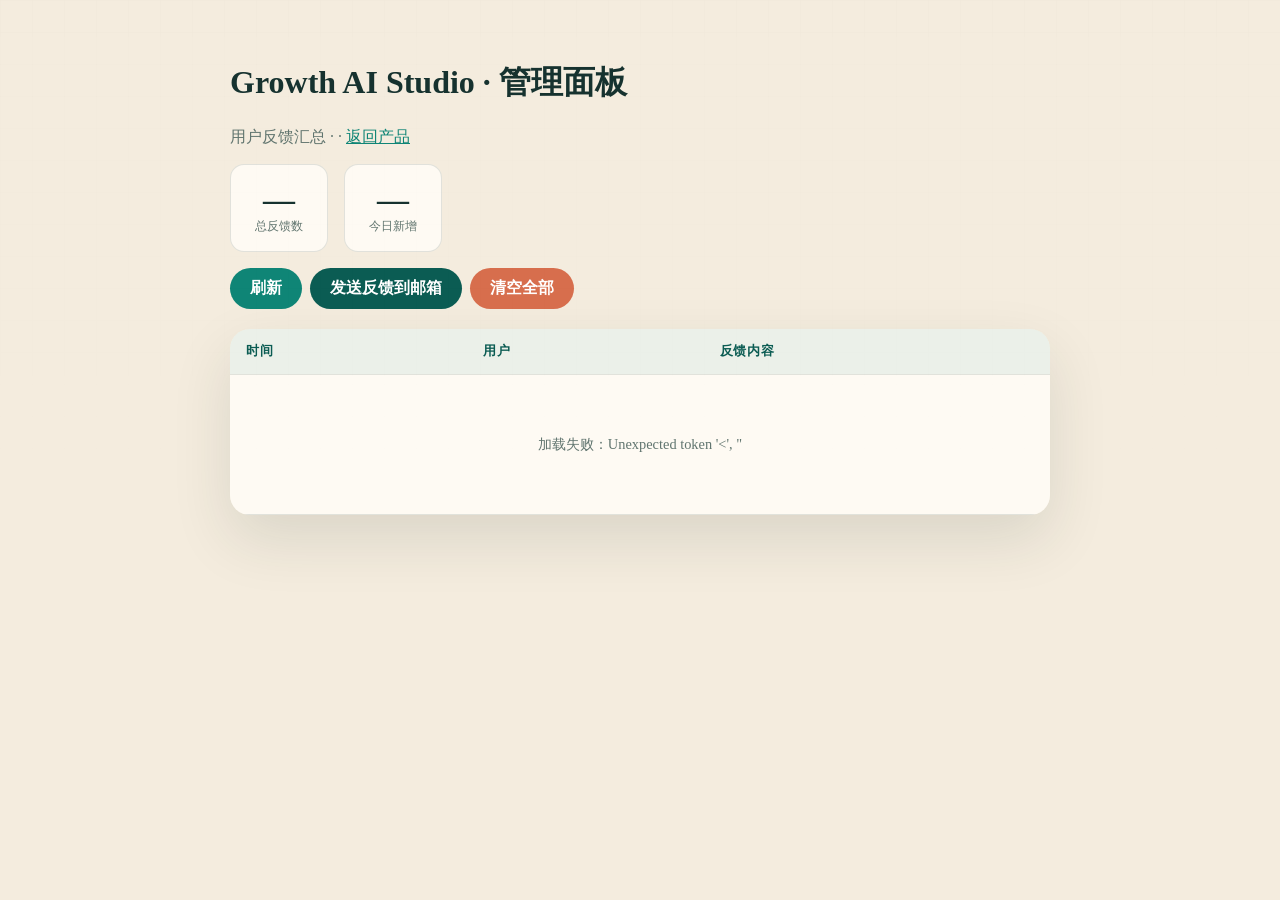
==== static/admin.html @ 299b8d16 "v1.4.3 — Admin panel + email feedback summary - /admin page: table listing all feedbacks with stats " ====
<!doctype html>
<html lang="zh-CN">
<head>
  <meta charset="utf-8"><meta name="viewport" content="width=device-width, initial-scale=1">
  <title>Growth 管理面板 · 用户反馈</title>
  <link rel="stylesheet" href="styles.css">
  <style>
    body { background: var(--bg); font-family: var(--font); padding: 40px; max-width: 900px; margin: 0 auto; }
    h1 { font-family: Georgia, serif; }
    table { width: 100%; border-collapse: collapse; margin-top: 20px; background: var(--panel); border-radius: var(--radius-lg); overflow: hidden; box-shadow: var(--shadow); }
    th, td { padding: 14px 16px; text-align: left; border-bottom: 1px solid var(--line); font-size: 0.9rem; }
    th { background: rgba(15,133,118,0.08); font-weight: 700; color: var(--accent-strong); font-size: 0.8rem; text-transform: uppercase; letter-spacing: 0.06em; }
    tr:hover { background: rgba(15,133,118,0.03); }
    .empty { text-align: center; padding: 60px; color: var(--muted); }
    .actions { margin-top: 16px; display: flex; gap: 8px; }
    .btn { padding: 10px 20px; border-radius: 999px; border: none; font: inherit; font-weight: 600; cursor: pointer; transition: all 180ms ease; }
    .btn-primary { background: var(--accent); color: white; }
    .btn-danger { background: var(--warm); color: white; }
    .btn:hover { transform: translateY(-1px); }
    .badge { display: inline-block; padding: 2px 10px; border-radius: 12px; font-size: 0.75rem; background: var(--accent-soft); color: var(--accent-strong); }
    .stats { display: flex; gap: 16px; margin: 16px 0; }
    .stat { padding: 16px 24px; background: var(--panel); border-radius: var(--radius-md); border: 1px solid var(--line); text-align: center; }
    .stat .num { font-size: 2rem; font-weight: 700; color: var(--ink); }
    .stat .label { font-size: 0.78rem; color: var(--muted); }
  </style>
</head>
<body>
<h1>Growth AI Studio · 管理面板</h1>
<p style="color:var(--muted);">用户反馈汇总 · <span id="version"></span> · <a href="/" style="color:var(--accent);">返回产品</a></p>

<div class="stats">
  <div class="stat"><div class="num" id="totalCount">—</div><div class="label">总反馈数</div></div>
  <div class="stat"><div class="num" id="todayCount">—</div><div class="label">今日新增</div></div>
</div>

<div class="actions">
  <button class="btn btn-primary" onclick="loadFeedbacks()">刷新</button>
  <button class="btn" onclick="sendEmail()" style="background:var(--accent-strong);color:white;">发送反馈到邮箱</button>
  <button class="btn btn-danger" onclick="clearAll()">清空全部</button>
</div>
<div id="emailMsg" style="margin-top:8px;font-size:0.85rem;display:none;"></div>

<table>
  <thead><tr><th>时间</th><th>用户</th><th>反馈内容</th></tr></thead>
  <tbody id="feedbackTable"><tr><td class="empty" colspan="3">加载中...</td></tr></tbody>
</table>

<script>
async function loadFeedbacks() {
  try {
    const r = await fetch('/api/feedbacks');
    const data = await r.json();
    document.getElementById('totalCount').textContent = data.count || 0;

    const today = new Date().toISOString().slice(0, 10);
    const todayCount = (data.feedbacks || []).filter(f => (f.time || '').startsWith(today)).length;
    document.getElementById('todayCount').textContent = todayCount;

    const tbody = document.getElementById('feedbackTable');
    if (!data.feedbacks || data.feedbacks.length === 0) {
      tbody.innerHTML = '<tr><td class="empty" colspan="3">暂无反馈</td></tr>';
      return;
    }
    tbody.innerHTML = data.feedbacks.map(f =>
      '<tr><td>' + (f.time || '') + '</td><td><span class="badge">' + (f.user || '匿名') + '</span></td><td>' + (f.text || '') + '</td></tr>'
    ).join('');
  } catch (e) {
    document.getElementById('feedbackTable').innerHTML = '<tr><td class="empty" colspan="3">加载失败：' + e.message + '</td></tr>';
  }
}

async function sendEmail() {
  const el = document.getElementById('emailMsg');
  el.style.display = ''; el.textContent = '发送中...';
  try {
    const r = await fetch('/api/admin/email-summary', { method: 'POST', headers: {'Content-Type':'application/json'}, body: '{}' });
    const d = await r.json();
    el.textContent = d.ok ? d.msg : ('发送失败: ' + d.error);
    el.style.color = d.ok ? 'var(--accent)' : 'var(--warm)';
  } catch(e) {
    el.textContent = '请求失败: ' + e.message;
    el.style.color = 'var(--warm)';
  }
}

async function clearAll() {
  if (!confirm('确定要清空所有反馈吗？此操作不可恢复。')) return;
  await fetch('/api/feedbacks', { method: 'DELETE' });
  loadFeedbacks();
}

// Check health for version
fetch('/api/health').then(r => r.json()).then(d => {
  document.getElementById('version').textContent = 'v' + (d.version || '?');
}).catch(() => {});

loadFeedbacks();
// Auto-refresh every 60s
setInterval(loadFeedbacks, 60000);
</script>
</body>
</html>
---- static/styles.css ----
:root {
  --bg: #f4ecde;
  --bg-2: #ece0ce;
  --panel: rgba(255, 252, 246, 0.88);
  --panel-strong: rgba(255, 249, 239, 0.96);
  --ink: #16322f;
  --muted: #61756f;
  --line: rgba(22, 50, 47, 0.12);
  --accent: #0f8576;
  --accent-strong: #0b5c53;
  --accent-soft: #dff5ef;
  --warm: #d76e4d;
  --warm-soft: #ffe5da;
  --danger: #a63f31;
  --shadow: 0 24px 60px rgba(30, 48, 44, 0.12);
  --radius-xl: 28px;
  --radius-lg: 20px;
  --radius-md: 14px;
}

* {
  box-sizing: border-box;
}

html {
  scroll-behavior: smooth;
}

body {
  margin: 0;
  min-height: 100vh;
  color: var(--ink);
  background:
    radial-gradient(circle at top left, rgba(215, 110, 77, 0.18), transparent 34%),
    radial-gradient(circle at top right, rgba(15, 133, 118, 0.16), transparent 28%),
    linear-gradient(180deg, var(--bg) 0%, var(--bg-2) 100%);
  font-family: "Avenir Next", "Segoe UI", "PingFang SC", "Microsoft YaHei", sans-serif;
}

body::before {
  content: "";
  position: fixed;
  inset: 0;
  pointer-events: none;
  background-image:
    linear-gradient(rgba(22, 50, 47, 0.03) 1px, transparent 1px),
    linear-gradient(90deg, rgba(22, 50, 47, 0.03) 1px, transparent 1px);
  background-size: 32px 32px;
  mask-image: linear-gradient(180deg, rgba(0, 0, 0, 0.2), transparent 60%);
}

.ambient {
  position: fixed;
  width: 320px;
  height: 320px;
  border-radius: 999px;
  filter: blur(20px);
  pointer-events: none;
  opacity: 0.7;
}

.ambient-left {
  top: 80px;
  left: -120px;
  background: rgba(215, 110, 77, 0.18);
}

.ambient-right {
  top: 220px;
  right: -110px;
  background: rgba(15, 133, 118, 0.16);
}

.shell {
  width: min(1440px, calc(100vw - 40px));
  margin: 0 auto;
}

.glass-card {
  background: var(--panel);
  border: 1px solid rgba(255, 255, 255, 0.68);
  box-shadow: var(--shadow);
  backdrop-filter: blur(16px);
}

.eyebrow {
  margin: 0 0 10px;
  color: var(--accent-strong);
  text-transform: uppercase;
  letter-spacing: 0.18em;
  font-size: 0.78rem;
  font-weight: 700;
}

h1,
h2,
h3 {
  font-family: Georgia, "Noto Serif SC", "Songti SC", serif;
}

.hero h1,
.auth-copy h1 {
  margin: 0;
  font-size: clamp(3rem, 6vw, 5.2rem);
  line-height: 0.96;
}

.hero-subtitle {
  margin: 14px 0 10px;
  font-size: clamp(1.1rem, 2.1vw, 1.65rem);
  color: var(--accent-strong);
  font-weight: 700;
}

.hero-description {
  margin: 0;
  color: var(--muted);
  line-height: 1.8;
  max-width: 62ch;
}

.auth-shell {
  min-height: 100vh;
  display: grid;
  place-items: center;
  padding: 20px 0;
}

.auth-card {
  display: grid;
  grid-template-columns: 1.2fr 0.86fr;
  gap: 24px;
  padding: 28px;
  border-radius: var(--radius-xl);
}

.auth-copy,
.auth-panel {
  border-radius: var(--radius-xl);
}

.auth-copy {
  padding: 30px;
  background:
    linear-gradient(135deg, rgba(255, 255, 255, 0.78), rgba(255, 249, 239, 0.94)),
    linear-gradient(120deg, rgba(15, 133, 118, 0.08), rgba(215, 110, 77, 0.06));
  border: 1px solid rgba(255, 255, 255, 0.6);
}

.auth-panel {
  padding: 24px;
  background: rgba(255, 255, 255, 0.78);
  border: 1px solid rgba(22, 50, 47, 0.08);
}

.auth-feature-list {
  display: grid;
  gap: 14px;
  margin-top: 24px;
}

.auth-feature-list article {
  padding: 14px 16px;
  border-radius: var(--radius-md);
  background: rgba(255, 255, 255, 0.7);
  border: 1px solid rgba(22, 50, 47, 0.08);
}

.auth-feature-list strong {
  display: block;
  font-size: 1rem;
}

.auth-feature-list p {
  margin: 6px 0 0;
  color: var(--muted);
  line-height: 1.65;
}

.auth-tabs {
  display: grid;
  grid-template-columns: repeat(2, minmax(0, 1fr));
  gap: 8px;
  margin-bottom: 18px;
}

.auth-tab,
.primary-btn,
.secondary-link,
.preset-btn,
.tag-chip,
.history-item,
.compact-btn {
  transition: transform 180ms ease, background 180ms ease, box-shadow 180ms ease;
}

.auth-tab {
  appearance: none;
  border: 1px solid rgba(22, 50, 47, 0.08);
  border-radius: 16px;
  padding: 12px;
  background: rgba(255, 255, 255, 0.8);
  color: var(--ink);
  font: inherit;
  font-weight: 700;
  cursor: pointer;
}

.auth-tab.is-active {
  background: linear-gradient(135deg, rgba(15, 133, 118, 0.12), rgba(255, 255, 255, 0.94));
  border-color: rgba(15, 133, 118, 0.3);
}

.auth-form {
  display: grid;
  gap: 14px;
}

.field {
  display: grid;
  gap: 8px;
}

.field span {
  font-weight: 700;
  font-size: 0.95rem;
}

.field input,
.field textarea,
.field select {
  width: 100%;
  border: 1px solid rgba(22, 50, 47, 0.12);
  background: rgba(255, 255, 255, 0.9);
  border-radius: 14px;
  padding: 12px 14px;
  color: var(--ink);
  font: inherit;
  resize: vertical;
}

.auth-note {
  margin: 14px 0 0;
  color: var(--muted);
  line-height: 1.65;
  font-size: 0.92rem;
}

.primary-btn {
  appearance: none;
  border: none;
  border-radius: 999px;
  background: linear-gradient(135deg, var(--accent), var(--accent-strong));
  color: white;
  padding: 14px 20px;
  font-size: 1rem;
  font-weight: 700;
  cursor: pointer;
  box-shadow: 0 14px 28px rgba(11, 92, 83, 0.26);
}

.full-width {
  width: 100%;
}

.secondary-link {
  display: inline-flex;
  justify-content: center;
  align-items: center;
  text-decoration: none;
  border-radius: 999px;
  color: var(--ink);
  padding: 13px 18px;
  background: rgba(255, 255, 255, 0.68);
  border: 1px solid rgba(22, 50, 47, 0.08);
  cursor: pointer;
  font: inherit;
}

.secondary-btn {
  margin-top: 12px;
}

.primary-btn:hover,
.secondary-link:hover,
.preset-btn:hover,
.tag-chip:hover,
.history-item:hover,
.compact-btn:hover,
.auth-tab:hover {
  transform: translateY(-2px);
}

.topbar {
  display: flex;
  justify-content: space-between;
  gap: 16px;
  align-items: center;
  padding: 18px 0 6px;
}

.brand-line {
  display: grid;
  gap: 6px;
}

.brand-line strong {
  font-size: 1.08rem;
}

.mini-note {
  color: var(--muted);
  font-size: 0.92rem;
}

.topbar-actions {
  display: flex;
  align-items: center;
  gap: 10px;
  flex-wrap: wrap;
  justify-content: flex-end;
}

.compact-btn {
  padding: 10px 14px;
}

.user-badge {
  display: inline-flex;
  align-items: center;
  padding: 10px 14px;
  border-radius: 999px;
  background: rgba(223, 245, 239, 0.88);
  color: var(--accent-strong);
  font-weight: 700;
}

.hero {
  display: grid;
  grid-template-columns: 1.16fr 0.94fr;
  gap: 24px;
  padding: 12px 0 24px;
  align-items: stretch;
}

.hero-copy,
.hero-card,
.panel {
  border-radius: var(--radius-xl);
}

.hero-copy {
  padding: 34px;
  background:
    linear-gradient(135deg, rgba(255, 255, 255, 0.72), rgba(255, 250, 243, 0.9)),
    linear-gradient(120deg, rgba(15, 133, 118, 0.08), rgba(215, 110, 77, 0.06));
  border: 1px solid rgba(255, 255, 255, 0.6);
  box-shadow: var(--shadow);
}

.hero-actions {
  display: flex;
  gap: 14px;
  align-items: center;
  margin-top: 26px;
  flex-wrap: wrap;
}

.hero-metrics {
  display: grid;
  grid-template-columns: repeat(3, minmax(0, 1fr));
  gap: 14px;
  margin-top: 26px;
}

.metric-chip {
  padding: 16px;
  border-radius: var(--radius-lg);
  background: rgba(255, 255, 255, 0.62);
  border: 1px solid rgba(22, 50, 47, 0.08);
}

.metric-value {
  display: block;
  font-size: 1.7rem;
  font-weight: 800;
}

.metric-label {
  display: block;
  margin-top: 4px;
  color: var(--muted);
  font-size: 0.95rem;
}

.hero-card {
  padding: 24px;
  position: relative;
  overflow: hidden;
}

.hero-card::after {
  content: "";
  position: absolute;
  inset: auto -50px -50px auto;
  width: 220px;
  height: 220px;
  background: radial-gradient(circle, rgba(15, 133, 118, 0.16), transparent 64%);
}

.hero-card-top {
  display: flex;
  align-items: center;
  gap: 10px;
  color: var(--accent-strong);
  font-weight: 700;
  margin-bottom: 18px;
}

.status-dot {
  width: 10px;
  height: 10px;
  border-radius: 999px;
  background: var(--accent);
  box-shadow: 0 0 0 6px rgba(15, 133, 118, 0.15);
}

.ai-console {
  display: grid;
  gap: 12px;
}

.console-line {
  display: grid;
  grid-template-columns: 40px 1fr;
  gap: 12px;
  padding: 12px 14px;
  border-radius: 16px;
  background: rgba(255, 255, 255, 0.72);
  border: 1px solid rgba(22, 50, 47, 0.08);
}

.console-index {
  color: var(--warm);
  font-weight: 800;
}

.console-line p {
  margin: 0;
  color: var(--muted);
  line-height: 1.65;
}

.app-layout {
  display: grid;
  grid-template-columns: minmax(340px, 430px) minmax(0, 1fr);
  gap: 22px;
  align-items: start;
  padding-bottom: 40px;
}

.control-column,
.content-column {
  display: grid;
  gap: 22px;
}

.panel {
  padding: 24px;
}

.panel-heading h2 {
  margin: 0;
  font-size: 1.95rem;
}

.panel-heading p:last-child {
  margin: 8px 0 0;
  color: var(--muted);
  line-height: 1.7;
}

.workspace-summary,
.history-list,
.profile-form,
.sub-panel,
.algorithm-list,
.summary-list,
.gap-list,
.annual-roadmap,
.monthly-plan,
.resource-board {
  display: grid;
  gap: 16px;
}

.history-item {
  appearance: none;
  border: 1px solid rgba(22, 50, 47, 0.08);
  border-radius: 16px;
  padding: 14px;
  text-align: left;
  background: rgba(255, 255, 255, 0.72);
  cursor: pointer;
}

.history-item strong {
  display: block;
  margin-bottom: 6px;
}

.history-item span {
  color: var(--muted);
  font-size: 0.92rem;
}

.empty-state {
  color: var(--muted);
  cursor: default;
}

.preset-row {
  display: grid;
  grid-template-columns: repeat(3, minmax(0, 1fr));
  gap: 10px;
  margin: 20px 0 18px;
}

.preset-btn {
  appearance: none;
  border: 1px solid rgba(22, 50, 47, 0.1);
  background: rgba(255, 255, 255, 0.7);
  border-radius: 16px;
  padding: 12px;
  color: var(--ink);
  cursor: pointer;
  text-align: left;
}

.preset-btn strong {
  display: block;
  font-size: 0.98rem;
}

.preset-btn span {
  display: block;
  color: var(--muted);
  margin-top: 4px;
  font-size: 0.88rem;
  line-height: 1.5;
}

.preset-btn.is-active {
  background: linear-gradient(135deg, rgba(15, 133, 118, 0.1), rgba(255, 255, 255, 0.88));
  border-color: rgba(15, 133, 118, 0.32);
  box-shadow: inset 0 0 0 1px rgba(15, 133, 118, 0.08);
}

.field-grid {
  display: grid;
  grid-template-columns: repeat(2, minmax(0, 1fr));
  gap: 14px;
}

.field-wide {
  grid-column: 1 / -1;
}

.slider-grid,
.coach-controls {
  display: grid;
  grid-template-columns: repeat(2, minmax(0, 1fr));
  gap: 14px;
}

.coach-controls {
  grid-template-columns: repeat(3, minmax(0, 1fr));
}

.range-wrap {
  display: flex;
  align-items: center;
  gap: 12px;
}

input[type="range"] {
  width: 100%;
  accent-color: var(--accent);
}

.toggle-row {
  display: flex;
  gap: 10px;
  align-items: center;
  padding: 12px 14px;
  border-radius: 16px;
  background: rgba(255, 255, 255, 0.58);
  border: 1px solid rgba(22, 50, 47, 0.08);
}

.upload-hint {
  display: flex;
  gap: 12px;
  align-items: flex-start;
  padding: 14px 16px;
  border-radius: 18px;
  background: linear-gradient(135deg, rgba(15, 133, 118, 0.08), rgba(215, 110, 77, 0.08));
}

.upload-hint p {
  margin: 0;
  color: var(--muted);
  line-height: 1.65;
}

.upload-pill {
  display: inline-flex;
  align-items: center;
  justify-content: center;
  min-width: 78px;
  border-radius: 999px;
  padding: 7px 10px;
  background: rgba(255, 255, 255, 0.74);
  font-size: 0.85rem;
  font-weight: 800;
  color: var(--accent-strong);
}

.sub-panel {
  padding: 16px;
  border-radius: 20px;
  background: rgba(255, 255, 255, 0.64);
  border: 1px solid rgba(22, 50, 47, 0.08);
}

.sub-panel-head {
  display: flex;
  justify-content: space-between;
  gap: 12px;
  align-items: baseline;
  flex-wrap: wrap;
}

.sub-panel-head h3 {
  margin: 0;
  font-size: 1.22rem;
}

.sub-panel-head p {
  margin: 0;
  color: var(--muted);
}

.tag-grid {
  display: flex;
  flex-wrap: wrap;
  gap: 10px;
}

.tag-chip {
  appearance: none;
  border: 1px solid rgba(22, 50, 47, 0.1);
  border-radius: 999px;
  padding: 10px 14px;
  background: rgba(255, 255, 255, 0.76);
  color: var(--ink);
  cursor: pointer;
}

.tag-chip.is-selected {
  background: linear-gradient(135deg, rgba(15, 133, 118, 0.12), rgba(255, 255, 255, 0.95));
  border-color: rgba(15, 133, 118, 0.28);
}

.career-chip {
  background: rgba(223, 245, 239, 0.74);
}

.timetable-board {
  display: grid;
  gap: 10px;
}

.timetable-header,
.timetable-row {
  display: grid;
  grid-template-columns: 86px repeat(7, minmax(0, 1fr));
  gap: 8px;
}

.timetable-header span,
.period-label {
  padding: 10px 8px;
  border-radius: 14px;
  font-size: 0.9rem;
  text-align: center;
}

.timetable-header span {
  background: rgba(22, 50, 47, 0.07);
  font-weight: 700;
}

.period-label {
  background: rgba(255, 255, 255, 0.76);
  border: 1px solid rgba(22, 50, 47, 0.08);
  color: var(--muted);
  font-weight: 700;
}

.slot-btn {
  appearance: none;
  border: 1px solid rgba(22, 50, 47, 0.08);
  border-radius: 14px;
  min-height: 68px;
  padding: 8px;
  font: inherit;
  cursor: pointer;
  color: var(--ink);
  background: rgba(255, 255, 255, 0.78);
}

.slot-btn small {
  display: block;
  margin-top: 6px;
  color: var(--muted);
}

.slot-btn.is-study {
  background: rgba(223, 245, 239, 0.94);
}

.slot-btn.is-focus {
  background: linear-gradient(135deg, rgba(15, 133, 118, 0.18), rgba(223, 245, 239, 0.92));
  border-color: rgba(15, 133, 118, 0.28);
}

.slot-btn.is-blocked {
  background: rgba(97, 117, 111, 0.14);
  color: rgba(22, 50, 47, 0.76);
}

.budget-summary,
.gap-overview,
.dependency-row,
.focus-list,
.resource-meta,
.strength-tags {
  display: flex;
  flex-wrap: wrap;
  gap: 10px;
}

.summary-pill,
.dependency-chip,
.resource-badge,
.focus-chip,
.strength-tags span {
  display: inline-flex;
  align-items: center;
  gap: 6px;
  padding: 8px 12px;
  border-radius: 999px;
  font-size: 0.88rem;
  background: rgba(223, 245, 239, 0.84);
  color: var(--accent-strong);
}

.algorithm-panel {
  position: sticky;
  top: 20px;
}

.algorithm-list article,
.summary-list article,
.gap-item,
.phase-card,
.month-card,
.resource-group,
.resource-card,
.stat-card,
.summary-card,
.visual-card,
.workspace-summary article {
  border: 1px solid rgba(22, 50, 47, 0.08);
  background: rgba(255, 255, 255, 0.72);
  border-radius: 20px;
}

.algorithm-list article,
.summary-list article,
.resource-card,
.gap-item,
.stat-card,
.visual-card,
.summary-card {
  padding: 16px;
}

.algorithm-list h3,
.card-title-row h3,
.phase-card h3,
.month-card h3,
.resource-group h3 {
  margin: 0;
}

.algorithm-list p,
.algorithm-list ul,
.summary-list p,
.resource-reason,
.gap-item p,
.phase-card p,
.month-card p,
.resource-group p,
.workspace-summary p {
  color: var(--muted);
  line-height: 1.65;
}

.algorithm-list ul {
  margin: 10px 0 0;
  padding-left: 18px;
}

.stats-grid {
  display: grid;
  grid-template-columns: repeat(4, minmax(0, 1fr));
  gap: 14px;
}

.stat-card strong {
  display: block;
  font-size: 2rem;
}

.stat-card span {
  display: block;
  margin-top: 6px;
  color: var(--muted);
}

.profile-grid,
.coach-grid {
  display: grid;
  grid-template-columns: minmax(0, 1.08fr) minmax(320px, 0.92fr);
  gap: 18px;
  margin-top: 18px;
}

.card-title-row {
  display: flex;
  justify-content: space-between;
  gap: 12px;
  align-items: baseline;
  margin-bottom: 14px;
}

.radar-chart,
.trend-chart {
  min-height: 320px;
}

.annual-roadmap,
.monthly-plan {
  grid-template-columns: repeat(3, minmax(0, 1fr));
}

.phase-card,
.month-card,
.resource-group {
  padding: 18px;
}

.phase-card header,
.month-card header,
.resource-group header {
  display: flex;
  justify-content: space-between;
  gap: 12px;
  align-items: baseline;
}

.phase-badge,
.month-badge {
  padding: 6px 10px;
  border-radius: 999px;
  background: var(--warm-soft);
  color: var(--danger);
  font-size: 0.82rem;
  font-weight: 700;
}

.schedule-head {
  margin-top: 10px;
}

.weekly-schedule {
  display: grid;
  grid-template-columns: repeat(7, minmax(0, 1fr));
  gap: 12px;
}

.day-card {
  border-radius: 18px;
  padding: 14px;
  background: rgba(255, 255, 255, 0.74);
  border: 1px solid rgba(22, 50, 47, 0.08);
}

.day-card h4 {
  margin: 0 0 10px;
  font-size: 1rem;
}

.slot-card {
  border-radius: 14px;
  padding: 12px;
  min-height: 112px;
  background: rgba(255, 255, 255, 0.7);
  border: 1px solid rgba(22, 50, 47, 0.08);
  display: grid;
  gap: 8px;
}

.slot-card.is-blocked {
  background: rgba(97, 117, 111, 0.12);
}

.slot-card.is-review {
  background: rgba(255, 229, 218, 0.72);
}

.slot-card.is-focus {
  border-color: rgba(15, 133, 118, 0.26);
}

.slot-title {
  font-weight: 800;
}

.slot-task {
  font-size: 0.98rem;
  line-height: 1.55;
}

.slot-meta {
  color: var(--muted);
  font-size: 0.86rem;
}

.resource-group-grid {
  display: grid;
  grid-template-columns: repeat(2, minmax(0, 1fr));
  gap: 14px;
}

.resource-link {
  text-decoration: none;
  color: var(--accent-strong);
  font-weight: 800;
}

.resource-actions {
  display: flex;
  justify-content: space-between;
  gap: 12px;
  align-items: center;
  margin-top: 12px;
}

.gap-head {
  display: flex;
  justify-content: space-between;
  gap: 14px;
  align-items: baseline;
}

.gap-score {
  font-size: 1.2rem;
  font-weight: 800;
  color: var(--warm);
}

.progress-track {
  width: 100%;
  height: 10px;
  border-radius: 999px;
  overflow: hidden;
  background: rgba(22, 50, 47, 0.08);
  margin: 12px 0 10px;
}

.progress-fill {
  height: 100%;
  border-radius: 999px;
  background: linear-gradient(90deg, var(--accent), var(--warm));
}

.trend-svg text,
.radar-svg text {
  fill: var(--muted);
  font-family: "Avenir Next", "Segoe UI", "PingFang SC", "Microsoft YaHei", sans-serif;
}

.trend-note {
  display: block;
  margin-top: 10px;
  color: var(--muted);
}

.toast {
  position: fixed;
  right: 20px;
  bottom: 20px;
  z-index: 20;
  padding: 14px 18px;
  border-radius: 16px;
  background: rgba(22, 50, 47, 0.92);
  color: white;
  box-shadow: var(--shadow);
}

@media (max-width: 1180px) {
  .auth-card,
  .hero,
  .app-layout,
  .profile-grid,
  .coach-grid {
    grid-template-columns: 1fr;
  }

  .algorithm-panel {
    position: static;
  }

  .stats-grid,
  .annual-roadmap,
  .monthly-plan,
  .coach-controls {
    grid-template-columns: repeat(2, minmax(0, 1fr));
  }

  .weekly-schedule {
    grid-template-columns: repeat(3, minmax(0, 1fr));
  }
}

@media (max-width: 860px) {
  .shell {
    width: min(100vw - 24px, 1440px);
  }

  .hero-copy,
  .hero-card,
  .panel,
  .auth-copy,
  .auth-panel {
    padding: 20px;
  }

  .topbar {
    flex-direction: column;
    align-items: stretch;
  }

  .topbar-actions {
    justify-content: flex-start;
  }

  .preset-row,
  .field-grid,
  .slider-grid,
  .stats-grid,
  .annual-roadmap,
  .monthly-plan,
  .resource-group-grid,
  .coach-controls,
  .weekly-schedule {
    grid-template-columns: 1fr;
  }

  .hero-metrics {
    grid-template-columns: 1fr;
  }

  .timetable-header,
  .timetable-row {
    grid-template-columns: 76px repeat(7, minmax(56px, 1fr));
  }

  .slot-btn {
    min-height: 60px;
    font-size: 0.86rem;
  }
}
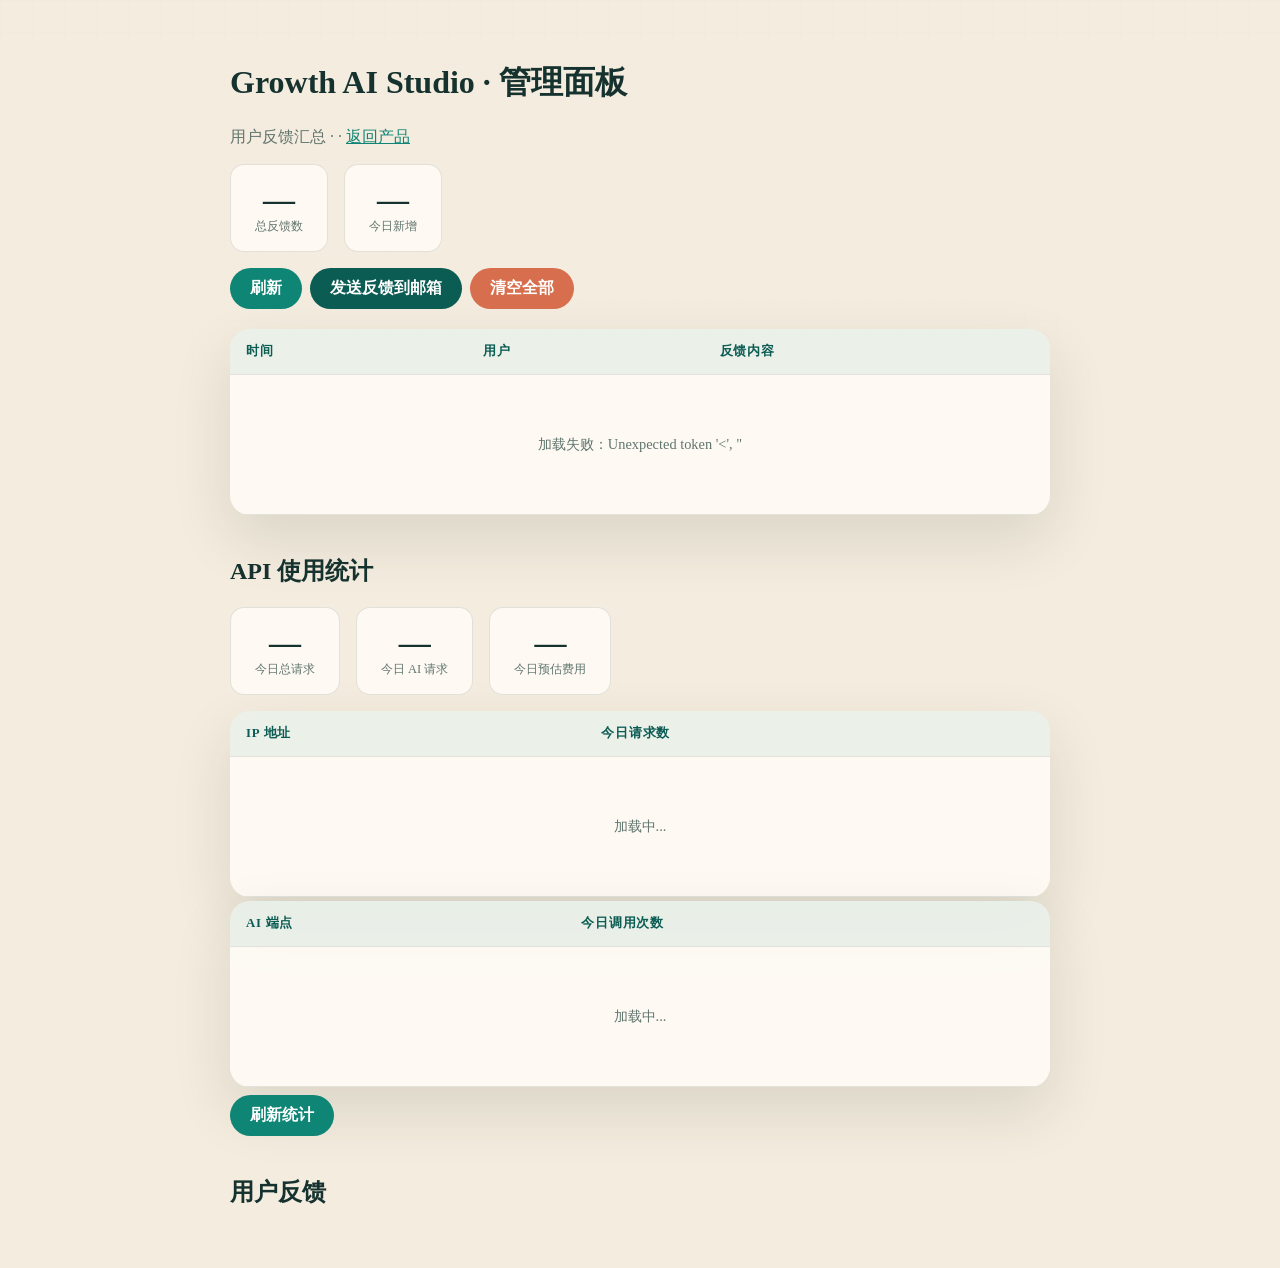
==== commit 72fb8cdf: "v1.4.4: API audit log, rate limiting, usage dashboard" ====
--- a/static/admin.html
+++ b/static/admin.html
@@ -45,6 +45,25 @@
   <tbody id="feedbackTable"><tr><td class="empty" colspan="3">加载中...</td></tr></tbody>
 </table>
 
+<h2 style="margin-top:40px;">API 使用统计</h2>
+<div class="stats" id="usageStats">
+  <div class="stat"><div class="num" id="todayReqs">—</div><div class="label">今日总请求</div></div>
+  <div class="stat"><div class="num" id="todayAI">—</div><div class="label">今日 AI 请求</div></div>
+  <div class="stat"><div class="num" id="todayCost">—</div><div class="label">今日预估费用</div></div>
+</div>
+<table style="margin-top:12px;">
+  <thead><tr><th>IP 地址</th><th>今日请求数</th></tr></thead>
+  <tbody id="ipTable"><tr><td class="empty" colspan="2">加载中...</td></tr></tbody>
+</table>
+<table style="margin-top:4px;">
+  <thead><tr><th>AI 端点</th><th>今日调用次数</th></tr></thead>
+  <tbody id="epTable"><tr><td class="empty" colspan="2">加载中...</td></tr></tbody>
+</table>
+<div class="actions" style="margin-top:8px;">
+  <button class="btn btn-primary" onclick="loadUsage()">刷新统计</button>
+</div>
+
+<h2 style="margin-top:40px;">用户反馈</h2>
 <script>
 async function loadFeedbacks() {
   try {
@@ -94,9 +113,32 @@
   document.getElementById('version').textContent = 'v' + (d.version || '?');
 }).catch(() => {});
 
+async function loadUsage() {
+  try {
+    const r = await fetch('/api/admin/usage-stats');
+    const d = await r.json();
+    document.getElementById('todayReqs').textContent = d.today_requests || 0;
+    document.getElementById('todayAI').textContent = d.today_ai_requests || 0;
+    document.getElementById('todayCost').textContent = '¥' + (d.today_est_cost_rmb || 0);
+
+    const ipTable = document.getElementById('ipTable');
+    const ips = d.by_ip_today || {};
+    ipTable.innerHTML = Object.entries(ips).map(([ip, n]) =>
+      '<tr><td>' + ip + '</td><td>' + n + '</td></tr>'
+    ).join('') || '<tr><td class="empty" colspan="2">暂无数据</td></tr>';
+
+    const epTable = document.getElementById('epTable');
+    const eps = d.by_endpoint_today || {};
+    epTable.innerHTML = Object.entries(eps).map(([ep, n]) =>
+      '<tr><td>' + ep + '</td><td>' + n + '</td></tr>'
+    ).join('') || '<tr><td class="empty" colspan="2">暂无数据</td></tr>';
+  } catch(e) { console.error(e); }
+}
+
 loadFeedbacks();
+loadUsage();
 // Auto-refresh every 60s
-setInterval(loadFeedbacks, 60000);
+setInterval(() => { loadFeedbacks(); loadUsage(); }, 60000);
 </script>
 </body>
 </html>
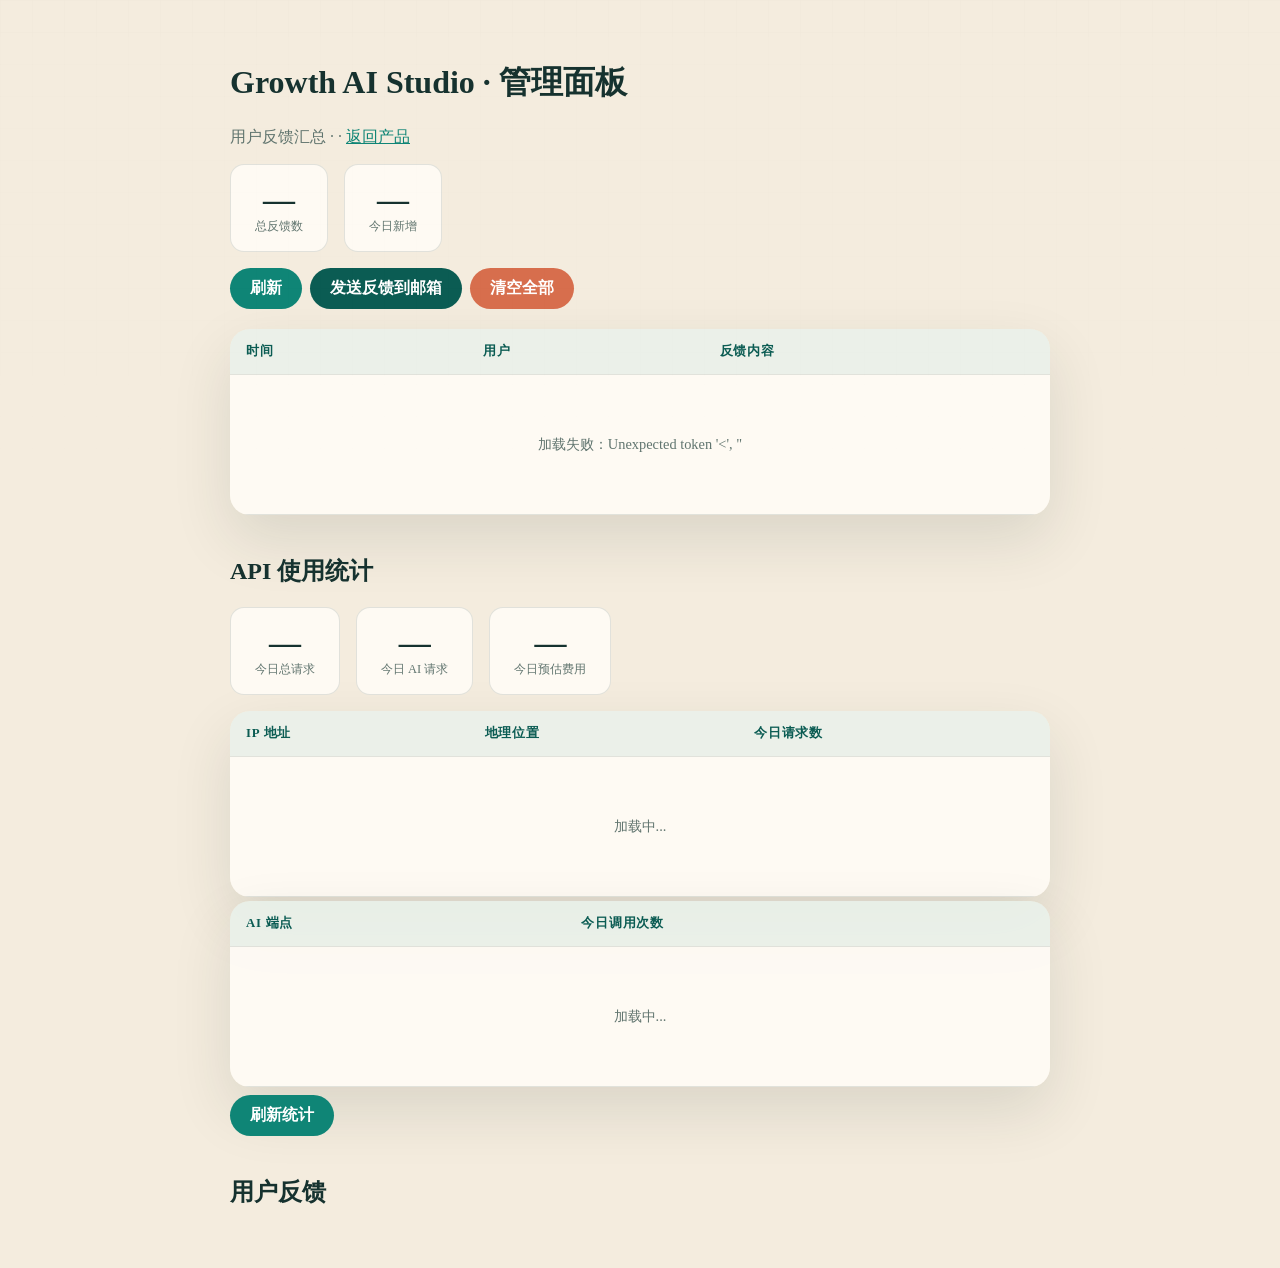
==== commit 0f98515f: "v1.4.6 — IP geolocation in admin panel - /api/admin/usage-stats?geo=1 returns city/country/ISP for e" ====
--- a/static/admin.html
+++ b/static/admin.html
@@ -52,8 +52,8 @@
   <div class="stat"><div class="num" id="todayCost">—</div><div class="label">今日预估费用</div></div>
 </div>
 <table style="margin-top:12px;">
-  <thead><tr><th>IP 地址</th><th>今日请求数</th></tr></thead>
-  <tbody id="ipTable"><tr><td class="empty" colspan="2">加载中...</td></tr></tbody>
+  <thead><tr><th>IP 地址</th><th>地理位置</th><th>今日请求数</th></tr></thead>
+  <tbody id="ipTable"><tr><td class="empty" colspan="3">加载中...</td></tr></tbody>
 </table>
 <table style="margin-top:4px;">
   <thead><tr><th>AI 端点</th><th>今日调用次数</th></tr></thead>
@@ -115,7 +115,7 @@
 
 async function loadUsage() {
   try {
-    const r = await fetch('/api/admin/usage-stats');
+    const r = await fetch('/api/admin/usage-stats?geo=1');
     const d = await r.json();
     document.getElementById('todayReqs').textContent = d.today_requests || 0;
     document.getElementById('todayAI').textContent = d.today_ai_requests || 0;
@@ -123,9 +123,10 @@
 
     const ipTable = document.getElementById('ipTable');
     const ips = d.by_ip_today || {};
+    const geo = d.ip_geo || {};
     ipTable.innerHTML = Object.entries(ips).map(([ip, n]) =>
-      '<tr><td>' + ip + '</td><td>' + n + '</td></tr>'
-    ).join('') || '<tr><td class="empty" colspan="2">暂无数据</td></tr>';
+      '<tr><td>' + ip + '</td><td style="font-size:0.82rem;color:var(--muted);">' + (geo[ip] || '—') + '</td><td>' + n + '</td></tr>'
+    ).join('') || '<tr><td class="empty" colspan="3">暂无数据</td></tr>';
 
     const epTable = document.getElementById('epTable');
     const eps = d.by_endpoint_today || {};
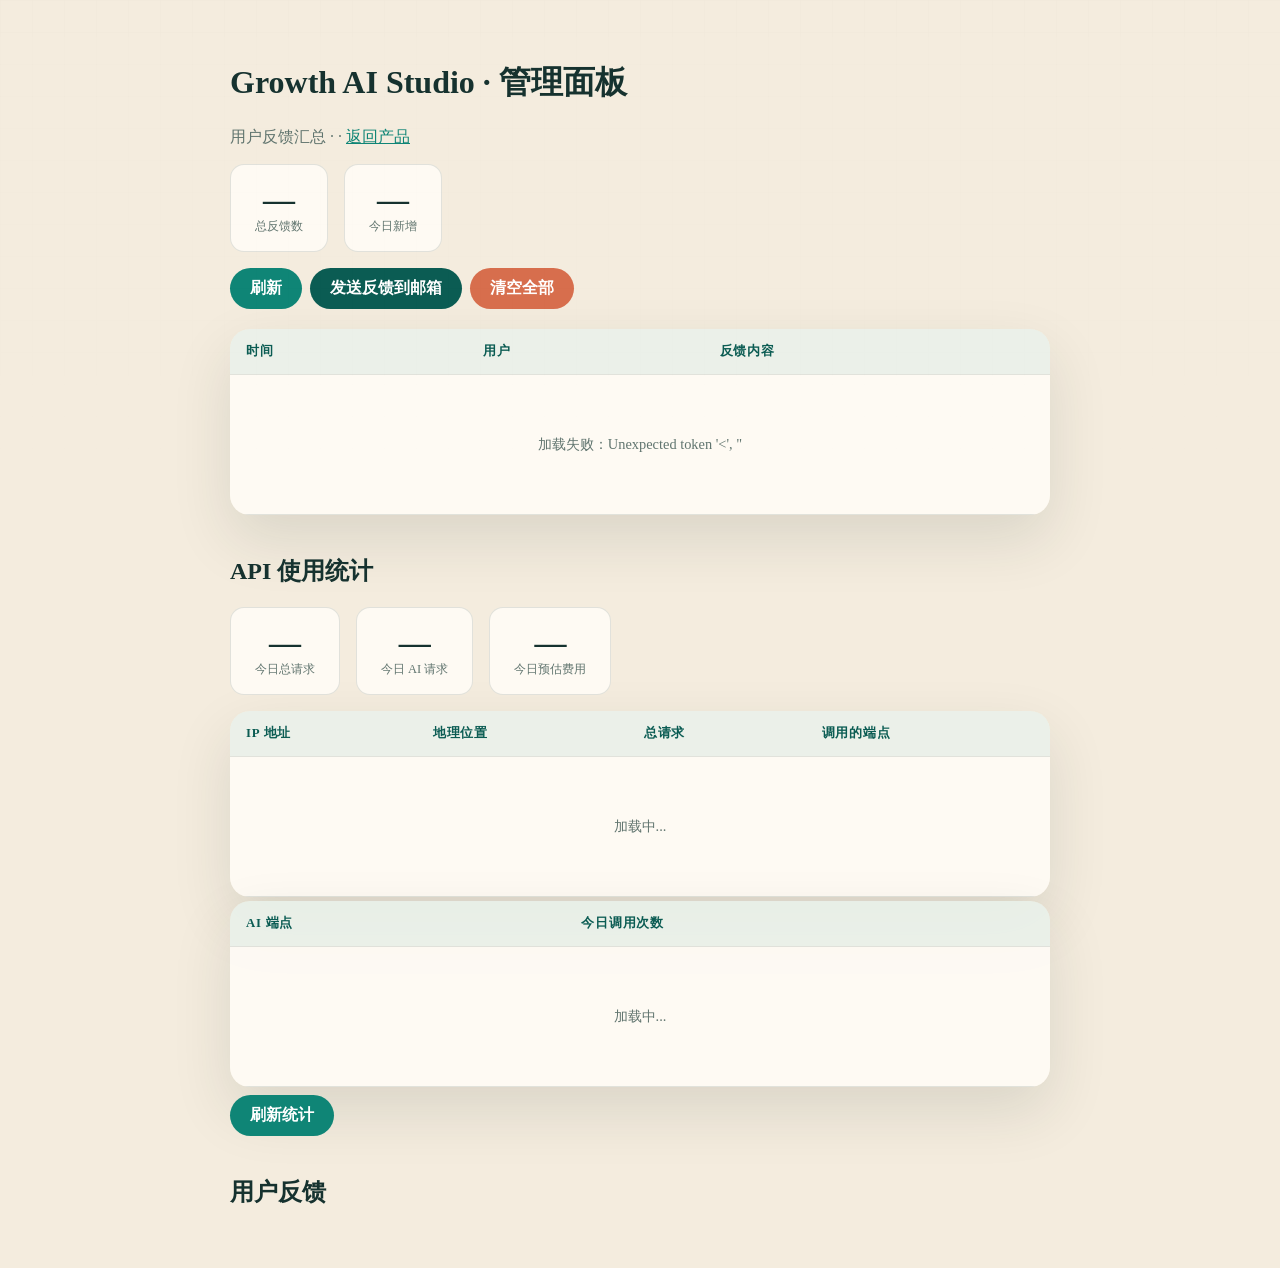
==== commit 3f35b41b: "Fix CGNAT IP detection + per-IP endpoint breakdown - 100.64.0.0/10 now correctly labeled as Railway " ====
--- a/static/admin.html
+++ b/static/admin.html
@@ -52,8 +52,8 @@
   <div class="stat"><div class="num" id="todayCost">—</div><div class="label">今日预估费用</div></div>
 </div>
 <table style="margin-top:12px;">
-  <thead><tr><th>IP 地址</th><th>地理位置</th><th>今日请求数</th></tr></thead>
-  <tbody id="ipTable"><tr><td class="empty" colspan="3">加载中...</td></tr></tbody>
+  <thead><tr><th>IP 地址</th><th>地理位置</th><th>总请求</th><th>调用的端点</th></tr></thead>
+  <tbody id="ipTable"><tr><td class="empty" colspan="4">加载中...</td></tr></tbody>
 </table>
 <table style="margin-top:4px;">
   <thead><tr><th>AI 端点</th><th>今日调用次数</th></tr></thead>
@@ -124,9 +124,15 @@
     const ipTable = document.getElementById('ipTable');
     const ips = d.by_ip_today || {};
     const geo = d.ip_geo || {};
-    ipTable.innerHTML = Object.entries(ips).map(([ip, n]) =>
-      '<tr><td>' + ip + '</td><td style="font-size:0.82rem;color:var(--muted);">' + (geo[ip] || '—') + '</td><td>' + n + '</td></tr>'
-    ).join('') || '<tr><td class="empty" colspan="3">暂无数据</td></tr>';
+    const ipEp = d.ip_endpoints || {};
+    ipTable.innerHTML = Object.entries(ips).map(([ip, n]) => {
+      const eps = ipEp[ip] || {};
+      const epDetail = Object.entries(eps).map(([ep, c]) => {
+        const isAI = ep.includes('/profile/build') || ep.includes('/analyze') || ep.includes('/plan/generate') || ep.includes('/chat');
+        return '<span style="' + (isAI ? 'color:var(--warm);font-weight:700;' : 'color:var(--muted);') + '">' + ep + ' x' + c + '</span>';
+      }).join('<br>');
+      return '<tr><td>' + ip + '</td><td style="font-size:0.8rem;color:var(--muted);">' + (geo[ip] || '—') + '</td><td>' + n + '</td><td style="font-size:0.78rem;">' + (epDetail || '—') + '</td></tr>';
+    }).join('') || '<tr><td class="empty" colspan="4">暂无数据</td></tr>';
 
     const epTable = document.getElementById('epTable');
     const eps = d.by_endpoint_today || {};
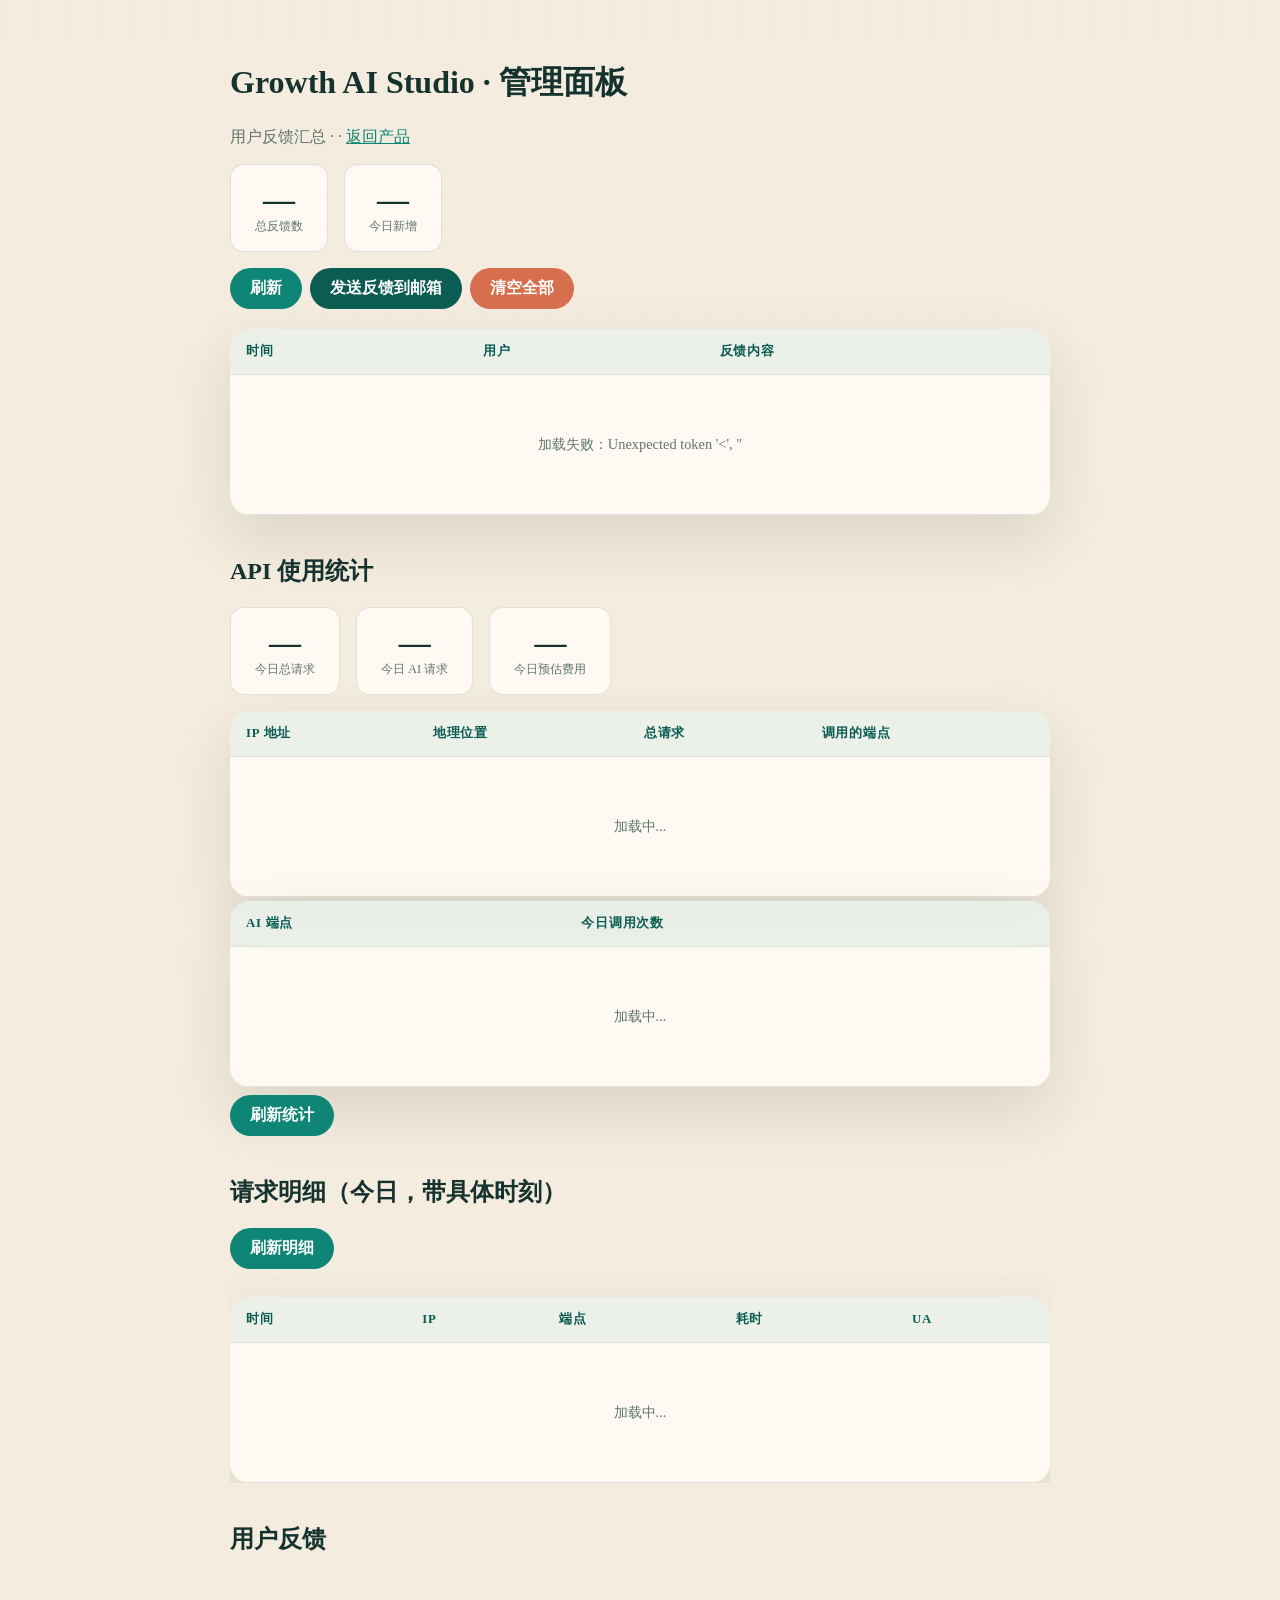
==== commit 8ad9fd2a: "Fix IP tracking: use X-Forwarded-For header + add request timeline Root cause: Railway uses reverse " ====
--- a/static/admin.html
+++ b/static/admin.html
@@ -61,6 +61,17 @@
 </table>
 <div class="actions" style="margin-top:8px;">
   <button class="btn btn-primary" onclick="loadUsage()">刷新统计</button>
+</div>
+
+<h2 style="margin-top:40px;">请求明细（今日，带具体时刻）</h2>
+<div class="actions" style="margin-bottom:8px;">
+  <button class="btn btn-primary" onclick="loadAudit()">刷新明细</button>
+</div>
+<div style="overflow-x:auto;">
+<table style="font-size:0.8rem;">
+  <thead><tr><th>时间</th><th>IP</th><th>端点</th><th>耗时</th><th>UA</th></tr></thead>
+  <tbody id="auditTable"><tr><td class="empty" colspan="5">加载中...</td></tr></tbody>
+</table>
 </div>
 
 <h2 style="margin-top:40px;">用户反馈</h2>
@@ -142,10 +153,34 @@
   } catch(e) { console.error(e); }
 }
 
+async function loadAudit() {
+  try {
+    const r = await fetch('/api/admin/audit?limit=200&today_only=1');
+    const d = await r.json();
+    const tbody = document.getElementById('auditTable');
+    const aiEps = ['/api/profile/build','/api/analyze','/api/plan/generate','/api/chat'];
+    if (!d.requests || d.requests.length === 0) {
+      tbody.innerHTML = '<tr><td class="empty" colspan="5">今日暂无请求记录</td></tr>';
+      return;
+    }
+    tbody.innerHTML = d.requests.map(req => {
+      const isAI = aiEps.some(e => req.path.includes(e));
+      return '<tr style="' + (isAI ? 'background:rgba(215,110,77,0.06);' : '') + '">'
+        + '<td style="white-space:nowrap;">' + (req.time || '') + '</td>'
+        + '<td>' + (req.ip || '') + '</td>'
+        + '<td style="' + (isAI ? 'color:var(--warm);font-weight:700;' : '') + '">' + (req.path || '') + '</td>'
+        + '<td>' + (req.elapsed_ms || '') + 'ms</td>'
+        + '<td style="font-size:0.72rem;max-width:200px;overflow:hidden;text-overflow:ellipsis;white-space:nowrap;" title="' + (req.ua_short || '') + '">' + (req.ua_short || '').slice(0,60) + '</td>'
+        + '</tr>';
+    }).join('');
+  } catch(e) { console.error(e); }
+}
+
 loadFeedbacks();
 loadUsage();
+loadAudit();
 // Auto-refresh every 60s
-setInterval(() => { loadFeedbacks(); loadUsage(); }, 60000);
+setInterval(() => { loadFeedbacks(); loadUsage(); loadAudit(); }, 60000);
 </script>
 </body>
 </html>
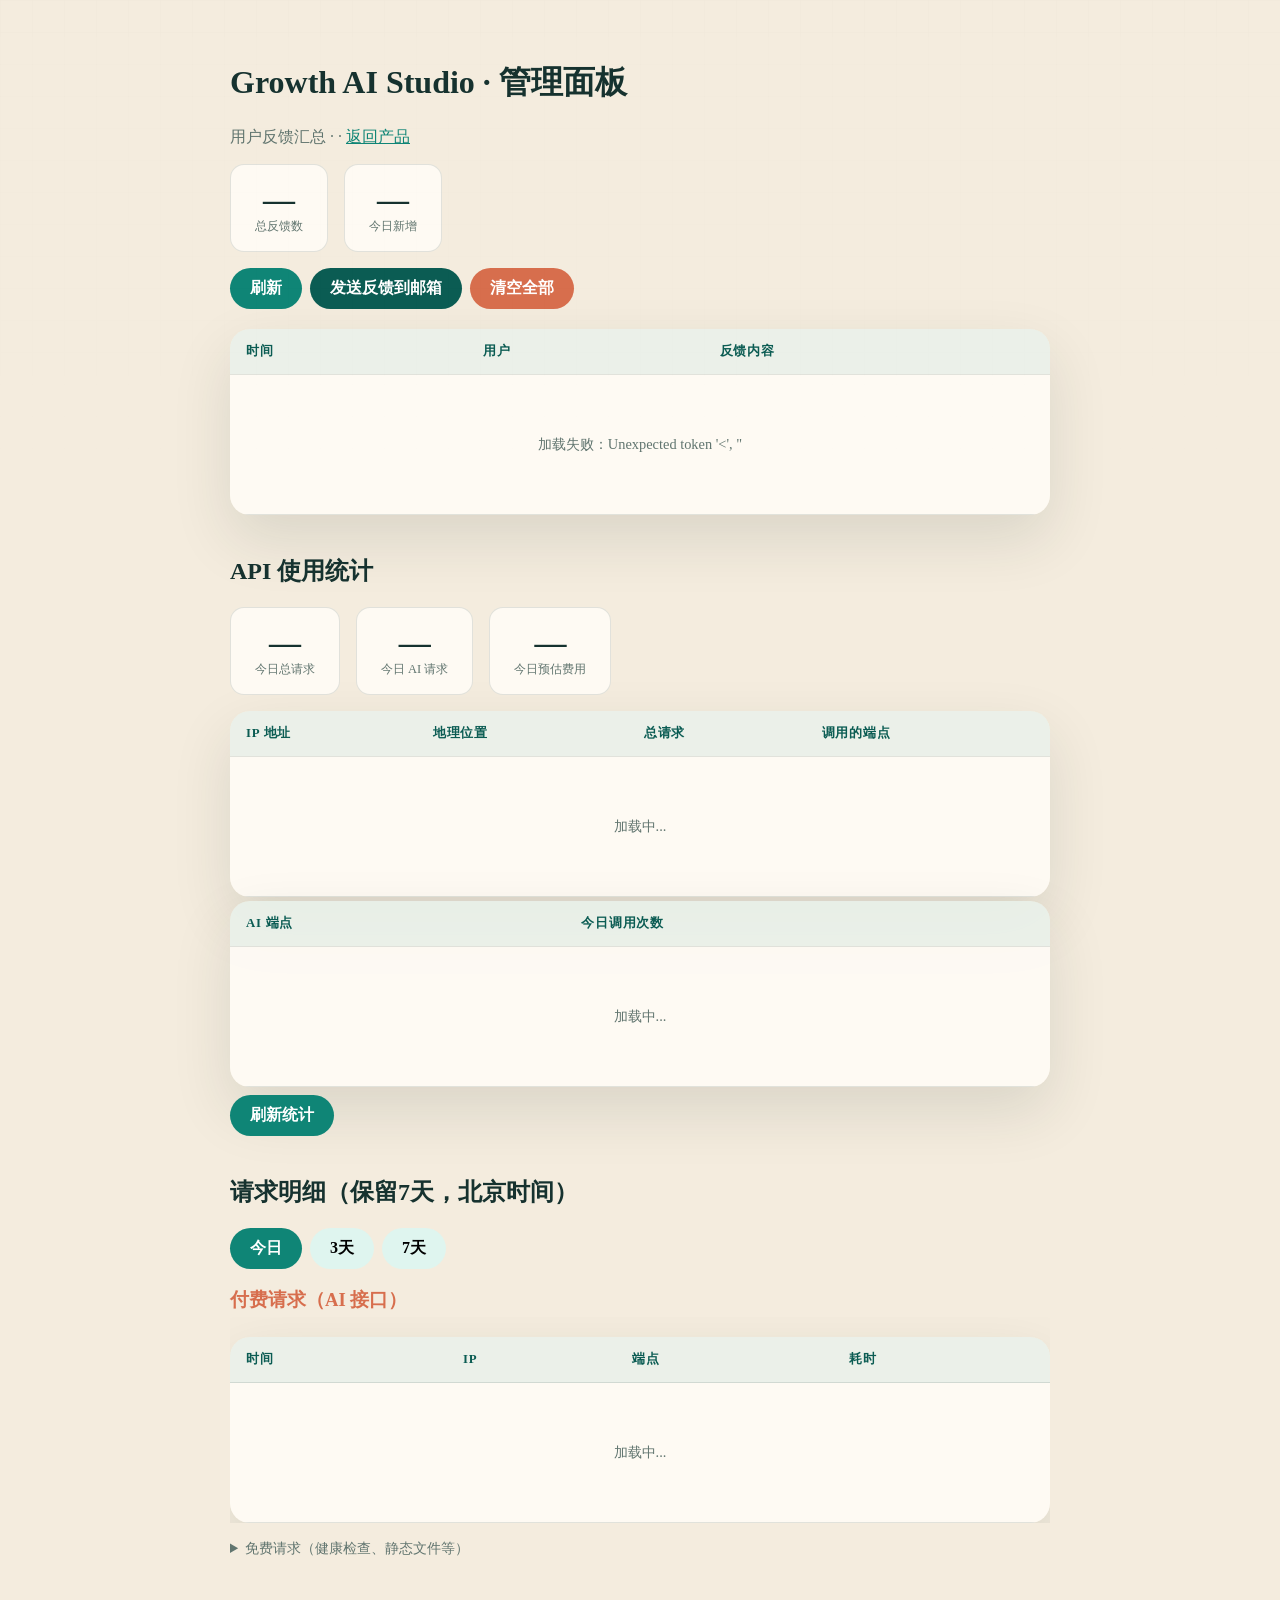
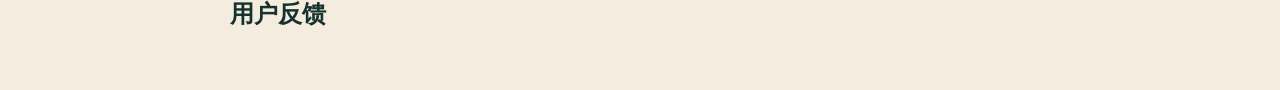
==== commit f0da4d10: "Fix timezone (UTC+8), 7-day retention, paid/free split - All timestamps now Beijing time (UTC+8) - A" ====
--- a/static/admin.html
+++ b/static/admin.html
@@ -63,16 +63,31 @@
   <button class="btn btn-primary" onclick="loadUsage()">刷新统计</button>
 </div>
 
-<h2 style="margin-top:40px;">请求明细（今日，带具体时刻）</h2>
+<h2 style="margin-top:40px;">请求明细（保留7天，北京时间）</h2>
 <div class="actions" style="margin-bottom:8px;">
-  <button class="btn btn-primary" onclick="loadAudit()">刷新明细</button>
-</div>
+  <button class="btn btn-primary" onclick="loadAudit(1)">今日</button>
+  <button class="btn" onclick="loadAudit(3)" style="background:var(--accent-soft);">3天</button>
+  <button class="btn" onclick="loadAudit(7)" style="background:var(--accent-soft);">7天</button>
+  <span style="margin-left:8px;font-size:0.82rem;color:var(--muted);" id="auditInfo"></span>
+</div>
+
+<h3 style="color:var(--warm);margin-bottom:4px;">付费请求（AI 接口）</h3>
 <div style="overflow-x:auto;">
 <table style="font-size:0.8rem;">
-  <thead><tr><th>时间</th><th>IP</th><th>端点</th><th>耗时</th><th>UA</th></tr></thead>
-  <tbody id="auditTable"><tr><td class="empty" colspan="5">加载中...</td></tr></tbody>
-</table>
-</div>
+  <thead><tr><th>时间</th><th>IP</th><th>端点</th><th>耗时</th></tr></thead>
+  <tbody id="paidTable"><tr><td class="empty" colspan="4">加载中...</td></tr></tbody>
+</table>
+</div>
+
+<details style="margin-top:16px;">
+  <summary style="cursor:pointer;color:var(--muted);font-size:0.9rem;">免费请求（健康检查、静态文件等）<span id="freeCount"></span></summary>
+  <div style="overflow-x:auto;margin-top:8px;">
+  <table style="font-size:0.8rem;">
+    <thead><tr><th>时间</th><th>IP</th><th>端点</th><th>耗时</th></tr></thead>
+    <tbody id="freeTable"><tr><td class="empty" colspan="4">加载中...</td></tr></tbody>
+  </table>
+  </div>
+</details>
 
 <h2 style="margin-top:40px;">用户反馈</h2>
 <script>
@@ -153,34 +168,49 @@
   } catch(e) { console.error(e); }
 }
 
-async function loadAudit() {
-  try {
-    const r = await fetch('/api/admin/audit?limit=200&today_only=1');
+async function loadAudit(days = 1) {
+  try {
+    const r = await fetch('/api/admin/audit?limit=500&days=' + days);
     const d = await r.json();
-    const tbody = document.getElementById('auditTable');
-    const aiEps = ['/api/profile/build','/api/analyze','/api/plan/generate','/api/chat'];
-    if (!d.requests || d.requests.length === 0) {
-      tbody.innerHTML = '<tr><td class="empty" colspan="5">今日暂无请求记录</td></tr>';
-      return;
-    }
-    tbody.innerHTML = d.requests.map(req => {
-      const isAI = aiEps.some(e => req.path.includes(e));
-      return '<tr style="' + (isAI ? 'background:rgba(215,110,77,0.06);' : '') + '">'
+    document.getElementById('auditInfo').textContent = '共 ' + (d.paid_count || 0) + ' 次付费 + ' + (d.free_count || 0) + ' 次免费';
+
+    const paidTable = document.getElementById('paidTable');
+    const paid = d.paid_requests || [];
+    if (paid.length === 0) {
+      paidTable.innerHTML = '<tr><td class="empty" colspan="4">无付费请求</td></tr>';
+    } else {
+      paidTable.innerHTML = paid.map(req =>
+        '<tr style="background:rgba(215,110,77,0.04);">'
         + '<td style="white-space:nowrap;">' + (req.time || '') + '</td>'
         + '<td>' + (req.ip || '') + '</td>'
-        + '<td style="' + (isAI ? 'color:var(--warm);font-weight:700;' : '') + '">' + (req.path || '') + '</td>'
+        + '<td style="color:var(--warm);font-weight:700;">' + (req.path || '') + '</td>'
         + '<td>' + (req.elapsed_ms || '') + 'ms</td>'
-        + '<td style="font-size:0.72rem;max-width:200px;overflow:hidden;text-overflow:ellipsis;white-space:nowrap;" title="' + (req.ua_short || '') + '">' + (req.ua_short || '').slice(0,60) + '</td>'
-        + '</tr>';
-    }).join('');
+        + '</tr>'
+      ).join('');
+    }
+
+    const freeTable = document.getElementById('freeTable');
+    const free = d.free_requests || [];
+    document.getElementById('freeCount').textContent = '（' + free.length + ' 条）';
+    if (free.length === 0) {
+      freeTable.innerHTML = '<tr><td class="empty" colspan="4">无免费请求</td></tr>';
+    } else {
+      freeTable.innerHTML = free.slice(0, 200).map(req =>
+        '<tr>'
+        + '<td style="white-space:nowrap;">' + (req.time || '') + '</td>'
+        + '<td>' + (req.ip || '') + '</td>'
+        + '<td>' + (req.path || '') + '</td>'
+        + '<td>' + (req.elapsed_ms || '') + 'ms</td>'
+        + '</tr>'
+      ).join('');
+    }
   } catch(e) { console.error(e); }
 }
 
 loadFeedbacks();
 loadUsage();
-loadAudit();
-// Auto-refresh every 60s
-setInterval(() => { loadFeedbacks(); loadUsage(); loadAudit(); }, 60000);
+loadAudit(1);
+setInterval(() => { loadFeedbacks(); loadUsage(); loadAudit(1); }, 60000);
 </script>
 </body>
 </html>
